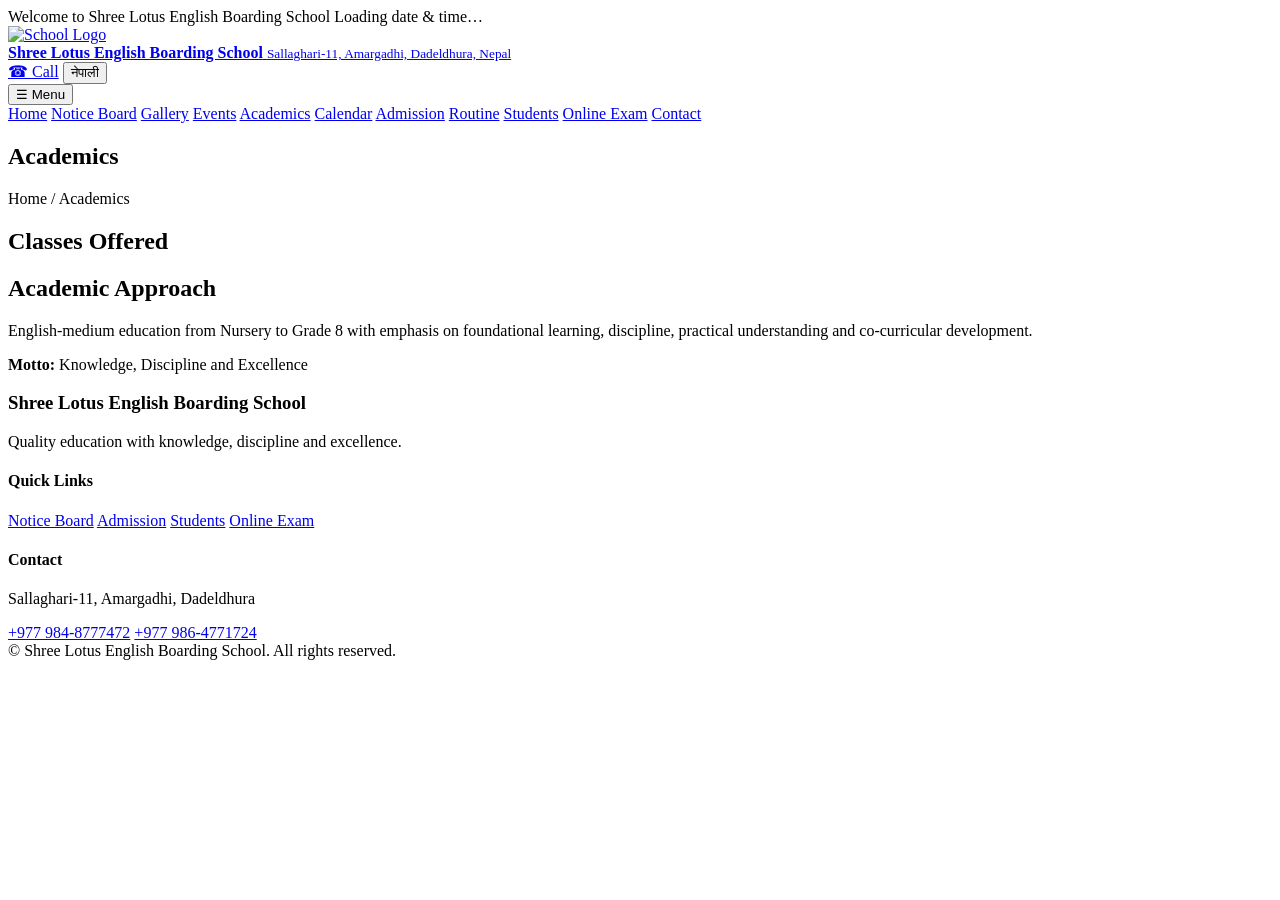
==== academics.html @ 2a29a553 "Add files via upload" ====
<!DOCTYPE html>
<html lang="en">
<head>
<meta charset="UTF-8">
<meta name="viewport" content="width=device-width, initial-scale=1.0">
<title>Academics | Shree Lotus English Boarding School</title>
<link rel="stylesheet" href="../assets/css/style.css">
</head>
<body>

<header class="site-header">
  <div class="utility">
    <div class="container utility-inner">
      <span data-i18n="welcome">Welcome to Shree Lotus English Boarding School</span>
      <span class="clock" id="schoolClock">Loading date & time…</span>
    </div>
  </div>
  <div class="brand-row">
    <div class="container brand-inner">
      <a class="brand" href="../index.html">
        <img src="../assets/images/logo.jpg" alt="School Logo">
        <div>
          <strong data-i18n="schoolName">Shree Lotus English Boarding School</strong>
          <small data-i18n="addressShort">Sallaghari-11, Amargadhi, Dadeldhura, Nepal</small>
        </div>
      </a>
      <div class="header-actions">
        <a class="call-btn" href="tel:+9779848777472">☎ <span data-i18n="call">Call</span></a>
        <button class="lang-btn" id="langToggle">नेपाली</button>
      </div>
    </div>
  </div>
  <nav class="main-nav">
    <div class="container nav-inner">
      <button class="menu-toggle" id="menuToggle">☰ <span data-i18n="menu">Menu</span></button>
      <div class="nav-links" id="navLinks">
        <a href="../index.html" data-i18n="home">Home</a>
        <a href="notice.html" data-i18n="notice">Notice Board</a>
        <a href="gallery.html" data-i18n="gallery">Gallery</a>
        <a href="events.html" data-i18n="events">Events</a>
        <a href="academics.html" data-i18n="academics">Academics</a>
        <a href="calendar.html" data-i18n="calendar">Calendar</a>
        <a href="admission.html" data-i18n="admission">Admission</a>
        <a href="routine.html" data-i18n="routine">Routine</a>
        <a href="students.html" data-i18n="students">Students</a>
        <a href="exam.html" data-i18n="onlineExam">Online Exam</a>
        <a href="contact.html" data-i18n="contact">Contact</a>
      </div>
    </div>
  </nav>
</header>

<main class="page-main">

<section class="page-banner"><div class="container"><h1>Academics</h1><div class="breadcrumb">Home / Academics</div></div></section>
<section class="section"><div class="container grid-2">
<div class="card"><div class="card-body"><h2>Classes Offered</h2><div id="classes"></div></div></div>
<div class="card"><div class="card-body"><h2>Academic Approach</h2><p>English-medium education from Nursery to Grade 8 with emphasis on foundational learning, discipline, practical understanding and co-curricular development.</p><div class="highlight"><b>Motto:</b> Knowledge, Discipline and Excellence</div></div></div>
</div></section>
<script>document.addEventListener("DOMContentLoaded",()=>document.getElementById("classes").innerHTML=SCHOOL_DATA.classes.map((x,i)=>`<span class="date-badge" style="margin:5px">${x}</span>`).join("")); </script>

</main>

<footer class="footer">
  <div class="container footer-grid">
    <div>
      <h3 data-i18n="schoolName">Shree Lotus English Boarding School</h3>
      <p data-i18n="footerText">Quality education with knowledge, discipline and excellence.</p>
    </div>
    <div>
      <h4 data-i18n="quickLinks">Quick Links</h4>
      <a href="notice.html" data-i18n="notice">Notice Board</a>
      <a href="admission.html" data-i18n="admission">Admission</a>
      <a href="students.html" data-i18n="students">Students</a>
      <a href="exam.html" data-i18n="onlineExam">Online Exam</a>
    </div>
    <div>
      <h4 data-i18n="contact">Contact</h4>
      <p>Sallaghari-11, Amargadhi, Dadeldhura</p>
      <a href="tel:+9779848777472">+977 984-8777472</a>
      <a href="tel:+9779864771724">+977 986-4771724</a>
    </div>
  </div>
  <div class="copyright">© <span id="year"></span> Shree Lotus English Boarding School. All rights reserved.</div>
</footer>

<script src="../data/site-data.js"></script>
<script src="../assets/js/app.js"></script>
</body>
</html>
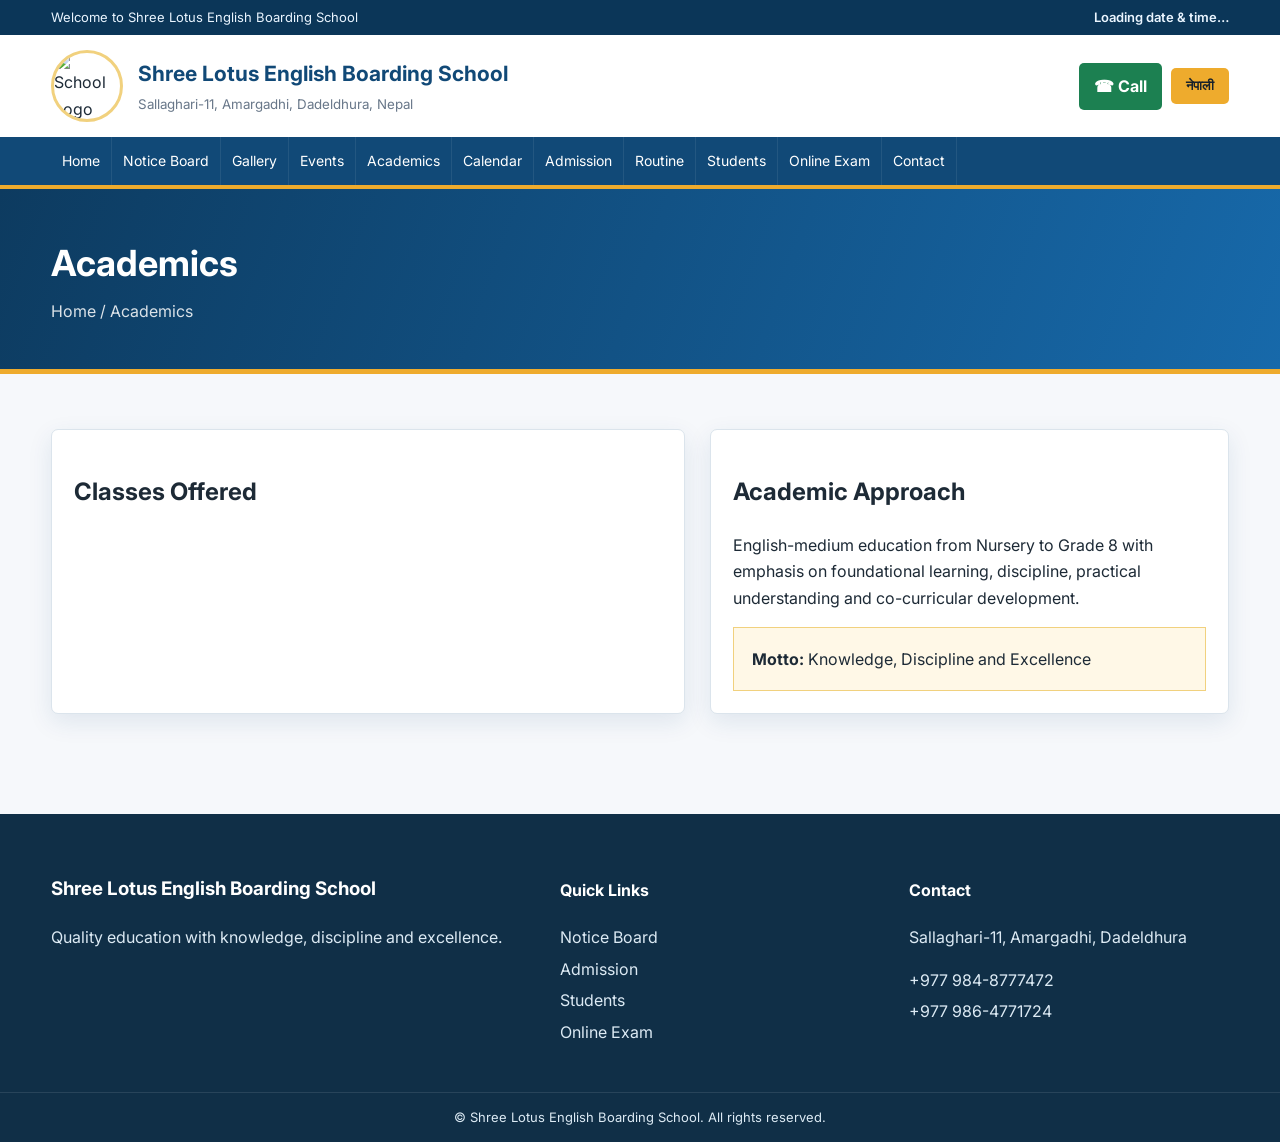
==== commit 1e05ab49: "Update academics.html" ====
--- a/academics.html
+++ b/academics.html
@@ -4,7 +4,7 @@
 <meta charset="UTF-8">
 <meta name="viewport" content="width=device-width, initial-scale=1.0">
 <title>Academics | Shree Lotus English Boarding School</title>
-<link rel="stylesheet" href="../assets/css/style.css">
+<link rel="stylesheet" href="style.css">
 </head>
 <body>
 
@@ -87,4 +87,4 @@
 <script src="../data/site-data.js"></script>
 <script src="../assets/js/app.js"></script>
 </body>
-</html>+</html>
--- a/style.css
+++ b/style.css
@@ -0,0 +1,106 @@
+
+@import url('https://fonts.googleapis.com/css2?family=Inter:wght@400;500;600;700&family=Noto+Sans+Devanagari:wght@400;500;600;700&display=swap');
+
+:root{
+  --navy:#114977; --blue:#1769aa; --sky:#eaf5ff; --gold:#eeab2d;
+  --red:#c93b45; --green:#1c8051; --ink:#1d2a36; --muted:#687789;
+  --white:#fff; --border:#dbe4ec; --shadow:0 8px 25px rgba(17,73,119,.10);
+}
+*{box-sizing:border-box}
+html{scroll-behavior:smooth}
+body{margin:0;font-family:Inter,"Noto Sans Devanagari",Arial,sans-serif;color:var(--ink);background:#f6f8fb;line-height:1.65}
+a{color:inherit;text-decoration:none}
+.container{width:min(1180px,92%);margin:auto}
+.utility{background:#0b3658;color:#eaf5ff;font-size:13px}
+.utility-inner{display:flex;justify-content:space-between;gap:20px;padding:7px 0}
+.clock{font-weight:600}
+.brand-row{background:#fff}
+.brand-inner{min-height:102px;display:flex;align-items:center;justify-content:space-between;gap:20px}
+.brand{display:flex;align-items:center;gap:15px}
+.brand img{width:72px;height:72px;object-fit:cover;border-radius:50%;border:3px solid #f1d17e}
+.brand strong{display:block;color:var(--navy);font-size:21px}
+.brand small{display:block;color:var(--muted);margin-top:3px}
+.header-actions{display:flex;align-items:center;gap:9px}
+.call-btn,.lang-btn{border:0;padding:10px 15px;border-radius:5px;font-weight:700;cursor:pointer}
+.call-btn{background:var(--green);color:#fff}
+.lang-btn{background:var(--gold);color:#18222b}
+.main-nav{background:var(--navy);border-bottom:4px solid var(--gold)}
+.nav-inner{display:flex}
+.nav-links{display:flex;flex-wrap:wrap}
+.nav-links a{color:#fff;padding:12px 11px;font-size:14px;border-right:1px solid rgba(255,255,255,.08)}
+.nav-links a:hover{background:#0d3b60}
+.menu-toggle{display:none;background:none;border:0;color:#fff;padding:12px;font-size:16px}
+.page-main{min-height:65vh}
+.hero{position:relative;min-height:calc(100vh - 160px);display:flex;align-items:center;overflow:hidden;background:#0d3b60}
+.hero-slide{position:absolute;inset:0;background-size:cover;background-position:center;opacity:0;transition:opacity .7s}
+.hero-slide.active{opacity:1}
+.hero-overlay{position:absolute;inset:0;background:linear-gradient(90deg,rgba(5,28,49,.82),rgba(5,28,49,.28),rgba(5,28,49,.15))}
+.hero-content{position:relative;z-index:2;color:#fff;max-width:700px;padding:80px 0}
+.hero h1{font-size:clamp(34px,5vw,62px);line-height:1.08;margin:0 0 16px}
+.hero p{font-size:19px;max-width:620px}
+.hero .tag{display:inline-block;background:var(--gold);color:#1c2730;padding:7px 13px;border-radius:4px;font-weight:800;margin-bottom:14px}
+.btn{display:inline-block;padding:11px 18px;border-radius:4px;font-weight:700;margin:8px 7px 0 0}
+.btn-primary{background:var(--gold);color:#17232e}
+.btn-light{background:#fff;color:var(--navy)}
+.section{padding:55px 0}
+.section-head{display:flex;justify-content:space-between;align-items:end;gap:15px;margin-bottom:25px}
+.section-head h2{margin:0;color:var(--navy);font-size:28px}
+.section-head p{margin:0;color:var(--muted)}
+.grid-2{display:grid;grid-template-columns:1.1fr .9fr;gap:25px}
+.grid-3{display:grid;grid-template-columns:repeat(3,1fr);gap:20px}
+.card{background:#fff;border:1px solid var(--border);border-radius:7px;box-shadow:var(--shadow);overflow:hidden}
+.card-body{padding:22px}
+.card h3{color:var(--navy);margin-top:0}
+.notice-list{list-style:none;padding:0;margin:0}
+.notice-list li{border-bottom:1px solid var(--border);padding:14px 0}
+.notice-list li:last-child{border-bottom:0}
+.date-badge{display:inline-block;background:var(--sky);color:var(--navy);padding:4px 8px;font-size:12px;font-weight:700;margin-right:8px}
+.person-card{display:grid;grid-template-columns:130px 1fr;gap:20px;align-items:center}
+.person-card img{width:130px;height:150px;object-fit:cover;border-radius:5px;border:1px solid var(--border)}
+.person-card h3{margin:0 0 5px}
+.facility{padding:20px;border-top:4px solid var(--gold);background:#fff}
+.facility .icon{font-size:30px}
+.stat-strip{background:var(--navy);color:#fff;padding:28px 0}
+.stats{display:grid;grid-template-columns:repeat(4,1fr);gap:15px;text-align:center}
+.stats strong{display:block;font-size:30px;color:var(--gold)}
+.stats span{font-size:14px}
+.page-banner{background:linear-gradient(110deg,#0d3b60,#1769aa);color:#fff;padding:45px 0;border-bottom:5px solid var(--gold)}
+.page-banner h1{margin:0 0 5px;font-size:36px}
+.breadcrumb{opacity:.85}
+.table-wrap{overflow:auto;background:#fff;border:1px solid var(--border);box-shadow:var(--shadow)}
+table{width:100%;border-collapse:collapse;min-width:650px}
+th,td{padding:13px 15px;border-bottom:1px solid var(--border);text-align:left}
+th{background:var(--sky);color:var(--navy)}
+.gallery{display:grid;grid-template-columns:repeat(3,1fr);gap:18px}
+.gallery img{width:100%;height:240px;object-fit:cover;display:block}
+.event-card img{width:100%;height:180px;object-fit:cover}
+.form-card{max-width:780px;background:#fff;padding:25px;border:1px solid var(--border);box-shadow:var(--shadow)}
+label{display:block;font-weight:700;margin:12px 0 6px}
+input,select,textarea{width:100%;padding:11px;border:1px solid #cfd9e2;border-radius:4px;font:inherit}
+textarea{min-height:120px}
+button.btn{border:0;cursor:pointer}
+.result{margin-top:18px;padding:16px;border-radius:5px;background:#eef8f2;border:1px solid #bfe3cc}
+.error{background:#fff1f1;border-color:#efb9b9}
+.footer{background:#102f47;color:#dceaf4;margin-top:40px}
+.footer-grid{display:grid;grid-template-columns:1.5fr 1fr 1fr;gap:30px;padding:42px 0}
+.footer h3,.footer h4{color:#fff}
+.footer a{display:block;color:#dceaf4;margin:5px 0}
+.copyright{text-align:center;padding:14px;border-top:1px solid rgba(255,255,255,.1);font-size:13px}
+.map{width:100%;height:430px;border:0}
+.notice-box{border-left:5px solid var(--gold);padding:15px 18px;background:#fff;margin-bottom:14px;box-shadow:var(--shadow)}
+.timeline{border-left:3px solid var(--gold);padding-left:20px}
+.timeline article{background:#fff;border:1px solid var(--border);padding:17px;margin-bottom:15px}
+.highlight{background:#fff8e7;padding:18px;border:1px solid #f1d17e}
+@media(max-width:900px){
+  .brand-inner{min-height:85px}.brand strong{font-size:17px}.brand small{font-size:12px}
+  .nav-inner{display:block}.menu-toggle{display:block}.nav-links{display:none;flex-direction:column}.nav-links.open{display:flex}
+  .nav-links a{border-bottom:1px solid rgba(255,255,255,.1)}
+  .grid-2,.grid-3,.gallery,.footer-grid{grid-template-columns:1fr}
+  .stats{grid-template-columns:repeat(2,1fr)}
+  .hero{min-height:calc(100vh - 150px)}
+}
+@media(max-width:520px){
+  .utility-inner{flex-direction:column;gap:2px}.brand img{width:58px;height:58px}.header-actions .call-btn{padding:8px}
+  .hero-content{padding:55px 0}.hero p{font-size:16px}
+  .stats{grid-template-columns:1fr 1fr}.person-card{grid-template-columns:1fr}
+}
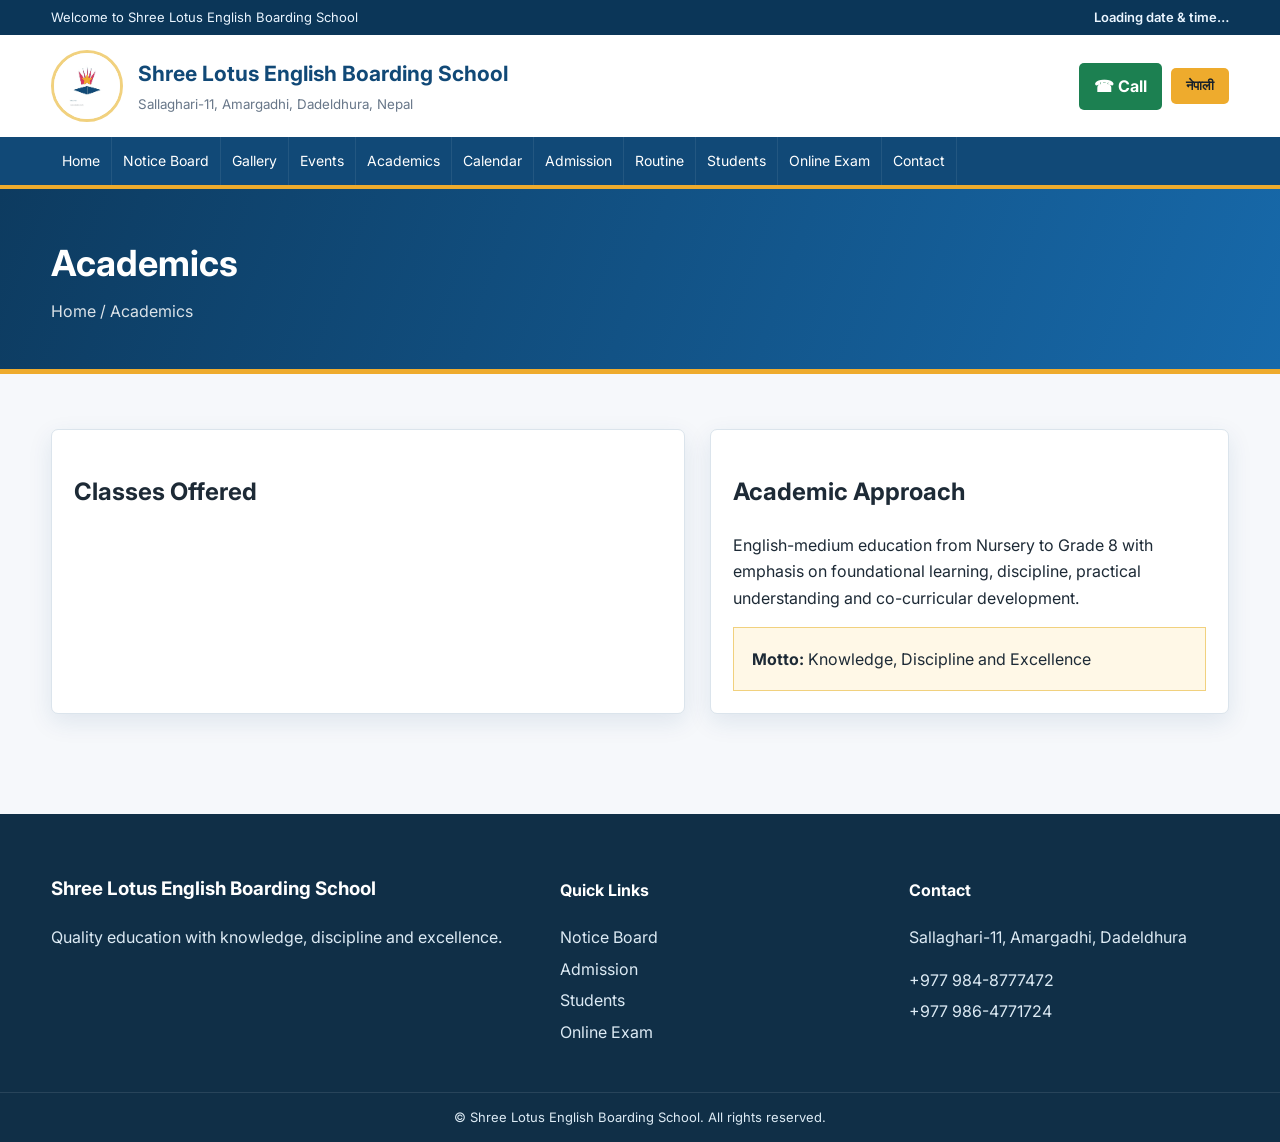
==== commit 8bde1d12: "Update academics.html" ====
--- a/academics.html
+++ b/academics.html
@@ -18,7 +18,7 @@
   <div class="brand-row">
     <div class="container brand-inner">
       <a class="brand" href="../index.html">
-        <img src="../assets/images/logo.jpg" alt="School Logo">
+        <img src="logo.jpg" alt="School Logo">
         <div>
           <strong data-i18n="schoolName">Shree Lotus English Boarding School</strong>
           <small data-i18n="addressShort">Sallaghari-11, Amargadhi, Dadeldhura, Nepal</small>
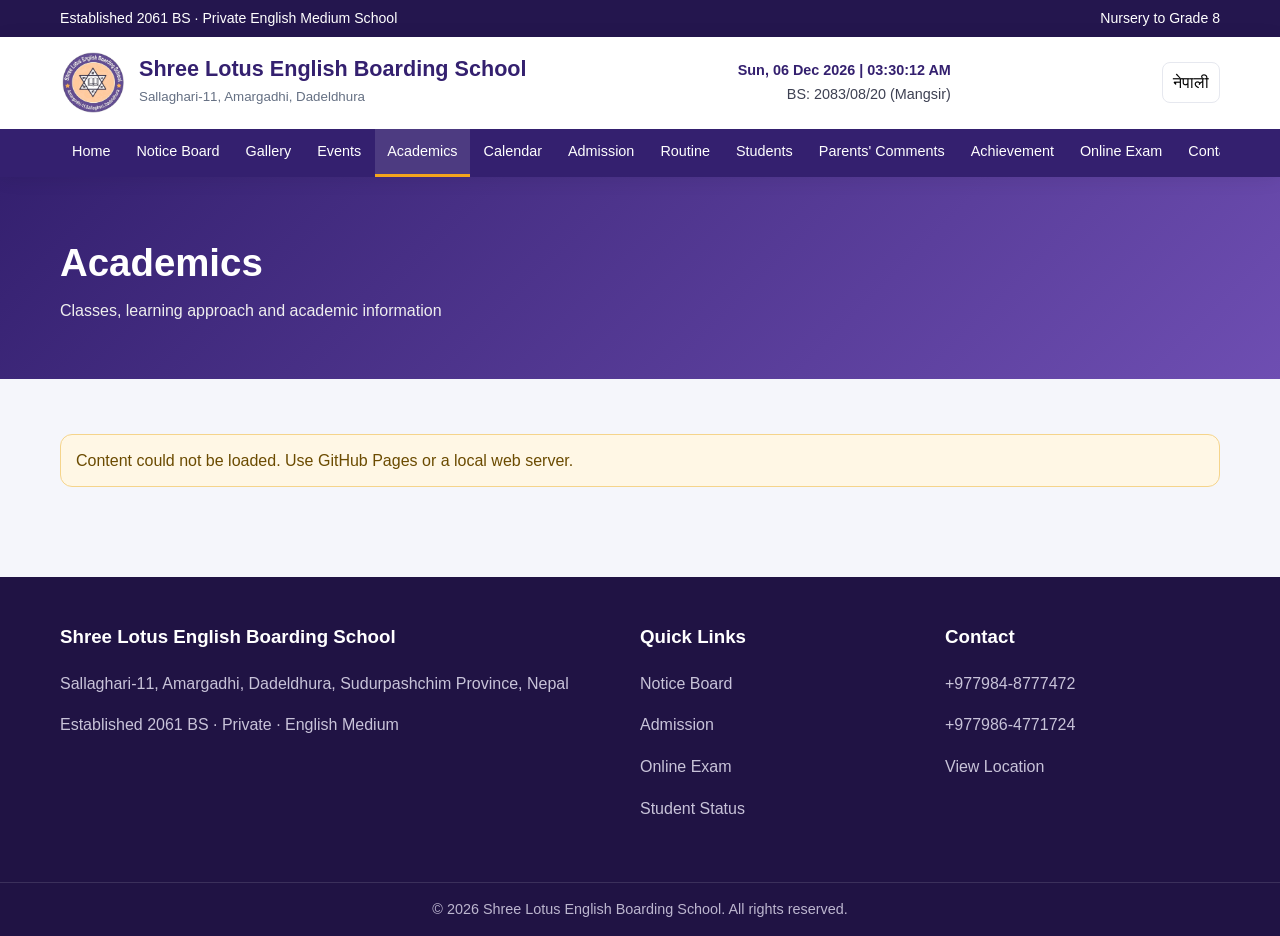
==== commit c53853e3: "Add files via upload" ====
--- a/academics.html
+++ b/academics.html
@@ -1,90 +1,12 @@
-<!DOCTYPE html>
-<html lang="en">
-<head>
-<meta charset="UTF-8">
-<meta name="viewport" content="width=device-width, initial-scale=1.0">
-<title>Academics | Shree Lotus English Boarding School</title>
-<link rel="stylesheet" href="style.css">
-</head>
-<body>
-
-<header class="site-header">
-  <div class="utility">
-    <div class="container utility-inner">
-      <span data-i18n="welcome">Welcome to Shree Lotus English Boarding School</span>
-      <span class="clock" id="schoolClock">Loading date & time…</span>
-    </div>
-  </div>
-  <div class="brand-row">
-    <div class="container brand-inner">
-      <a class="brand" href="../index.html">
-        <img src="logo.jpg" alt="School Logo">
-        <div>
-          <strong data-i18n="schoolName">Shree Lotus English Boarding School</strong>
-          <small data-i18n="addressShort">Sallaghari-11, Amargadhi, Dadeldhura, Nepal</small>
-        </div>
-      </a>
-      <div class="header-actions">
-        <a class="call-btn" href="tel:+9779848777472">☎ <span data-i18n="call">Call</span></a>
-        <button class="lang-btn" id="langToggle">नेपाली</button>
-      </div>
-    </div>
-  </div>
-  <nav class="main-nav">
-    <div class="container nav-inner">
-      <button class="menu-toggle" id="menuToggle">☰ <span data-i18n="menu">Menu</span></button>
-      <div class="nav-links" id="navLinks">
-        <a href="../index.html" data-i18n="home">Home</a>
-        <a href="notice.html" data-i18n="notice">Notice Board</a>
-        <a href="gallery.html" data-i18n="gallery">Gallery</a>
-        <a href="events.html" data-i18n="events">Events</a>
-        <a href="academics.html" data-i18n="academics">Academics</a>
-        <a href="calendar.html" data-i18n="calendar">Calendar</a>
-        <a href="admission.html" data-i18n="admission">Admission</a>
-        <a href="routine.html" data-i18n="routine">Routine</a>
-        <a href="students.html" data-i18n="students">Students</a>
-        <a href="exam.html" data-i18n="onlineExam">Online Exam</a>
-        <a href="contact.html" data-i18n="contact">Contact</a>
-      </div>
-    </div>
-  </nav>
-</header>
-
-<main class="page-main">
-
-<section class="page-banner"><div class="container"><h1>Academics</h1><div class="breadcrumb">Home / Academics</div></div></section>
-<section class="section"><div class="container grid-2">
-<div class="card"><div class="card-body"><h2>Classes Offered</h2><div id="classes"></div></div></div>
-<div class="card"><div class="card-body"><h2>Academic Approach</h2><p>English-medium education from Nursery to Grade 8 with emphasis on foundational learning, discipline, practical understanding and co-curricular development.</p><div class="highlight"><b>Motto:</b> Knowledge, Discipline and Excellence</div></div></div>
-</div></section>
-<script>document.addEventListener("DOMContentLoaded",()=>document.getElementById("classes").innerHTML=SCHOOL_DATA.classes.map((x,i)=>`<span class="date-badge" style="margin:5px">${x}</span>`).join("")); </script>
-
-</main>
-
-<footer class="footer">
-  <div class="container footer-grid">
-    <div>
-      <h3 data-i18n="schoolName">Shree Lotus English Boarding School</h3>
-      <p data-i18n="footerText">Quality education with knowledge, discipline and excellence.</p>
-    </div>
-    <div>
-      <h4 data-i18n="quickLinks">Quick Links</h4>
-      <a href="notice.html" data-i18n="notice">Notice Board</a>
-      <a href="admission.html" data-i18n="admission">Admission</a>
-      <a href="students.html" data-i18n="students">Students</a>
-      <a href="exam.html" data-i18n="onlineExam">Online Exam</a>
-    </div>
-    <div>
-      <h4 data-i18n="contact">Contact</h4>
-      <p>Sallaghari-11, Amargadhi, Dadeldhura</p>
-      <a href="tel:+9779848777472">+977 984-8777472</a>
-      <a href="tel:+9779864771724">+977 986-4771724</a>
-    </div>
-  </div>
-  <div class="copyright">© <span id="year"></span> Shree Lotus English Boarding School. All rights reserved.</div>
-</footer>
-
-<script src="../data/site-data.js"></script>
-<script src="../assets/js/app.js"></script>
-</body>
-</html>
+<!doctype html><html lang="en"><head><meta charset="utf-8"><meta name="viewport" content="width=device-width,initial-scale=1"><title>Academics | Shree Lotus English Boarding School</title><meta name="description" content="Shree Lotus English Boarding School, Sallaghari-11, Amargadhi, Dadeldhura."><link rel="stylesheet" href="style.css"></head><body data-page="academics">
+<div class="top-strip"><div class="container"><span>Established 2061 BS · Private English Medium School</span><span>Nursery to Grade 8</span></div></div>
+<header class="header"><div class="container brand-row">
+<a class="brand" href="index.html"><img src="school-logo.jpg" alt="School logo"><div><h1 data-school-name>Shree Lotus English Boarding School</h1><small>Sallaghari-11, Amargadhi, Dadeldhura</small></div></a>
+<div class="clock" data-clock>Loading date and time...</div><div><button class="lang-btn" type="button">नेपाली</button><button class="menu-btn" type="button">Menu</button></div>
+</div><div class="nav-wrap"><div class="container"><nav class="nav">
+<a href="index.html">Home</a><a href="notice-board.html">Notice Board</a><a href="gallery.html">Gallery</a><a href="events.html">Events</a><a href="academics.html">Academics</a><a href="calendar.html">Calendar</a><a href="admission.html">Admission</a><a href="routine.html">Routine</a><a href="students.html">Students</a><a href="parents-comments.html">Parents' Comments</a><a href="achievement.html">Achievement</a><a href="online-exam.html">Online Exam</a><a href="contact.html">Contact</a><a href="location.html">Location</a><a href="important-links.html">Important Links</a>
+</nav></div></div></header>
+<main><section class="page-hero"><div class="container"><h1>Academics</h1><p>Classes, learning approach and academic information</p></div></section><section class="section"><div class="container" data-content><p>Loading...</p></div></section></main>
+<footer class="footer"><div class="container footer-grid"><div><h3 data-school-name>Shree Lotus English Boarding School</h3><p data-school-address>Sallaghari-11, Amargadhi, Dadeldhura, Sudurpashchim Province, Nepal</p><p>Established <span data-established>2061 BS</span> · Private · English Medium</p></div><div><h3>Quick Links</h3><p><a href="notice-board.html">Notice Board</a></p><p><a href="admission.html">Admission</a></p><p><a href="online-exam.html">Online Exam</a></p><p><a href="students.html">Student Status</a></p></div><div><h3>Contact</h3><p><a data-principal-phone href="tel:+9779848777472">+977984-8777472</a></p><p><a data-chairperson-phone href="tel:+9779864771724">+977986-4771724</a></p><p><a href="location.html">View Location</a></p></div></div><div class="footer-bottom">© <span id="year"></span> Shree Lotus English Boarding School. All rights reserved.</div></footer>
+<script>document.getElementById('year').textContent=new Date().getFullYear()</script>
+<script src="app.js"></script></body></html>
--- a/style.css
+++ b/style.css
@@ -1,106 +1,22 @@
 
-@import url('https://fonts.googleapis.com/css2?family=Inter:wght@400;500;600;700&family=Noto+Sans+Devanagari:wght@400;500;600;700&display=swap');
-
-:root{
-  --navy:#114977; --blue:#1769aa; --sky:#eaf5ff; --gold:#eeab2d;
-  --red:#c93b45; --green:#1c8051; --ink:#1d2a36; --muted:#687789;
-  --white:#fff; --border:#dbe4ec; --shadow:0 8px 25px rgba(17,73,119,.10);
-}
-*{box-sizing:border-box}
-html{scroll-behavior:smooth}
-body{margin:0;font-family:Inter,"Noto Sans Devanagari",Arial,sans-serif;color:var(--ink);background:#f6f8fb;line-height:1.65}
-a{color:inherit;text-decoration:none}
-.container{width:min(1180px,92%);margin:auto}
-.utility{background:#0b3658;color:#eaf5ff;font-size:13px}
-.utility-inner{display:flex;justify-content:space-between;gap:20px;padding:7px 0}
-.clock{font-weight:600}
-.brand-row{background:#fff}
-.brand-inner{min-height:102px;display:flex;align-items:center;justify-content:space-between;gap:20px}
-.brand{display:flex;align-items:center;gap:15px}
-.brand img{width:72px;height:72px;object-fit:cover;border-radius:50%;border:3px solid #f1d17e}
-.brand strong{display:block;color:var(--navy);font-size:21px}
-.brand small{display:block;color:var(--muted);margin-top:3px}
-.header-actions{display:flex;align-items:center;gap:9px}
-.call-btn,.lang-btn{border:0;padding:10px 15px;border-radius:5px;font-weight:700;cursor:pointer}
-.call-btn{background:var(--green);color:#fff}
-.lang-btn{background:var(--gold);color:#18222b}
-.main-nav{background:var(--navy);border-bottom:4px solid var(--gold)}
-.nav-inner{display:flex}
-.nav-links{display:flex;flex-wrap:wrap}
-.nav-links a{color:#fff;padding:12px 11px;font-size:14px;border-right:1px solid rgba(255,255,255,.08)}
-.nav-links a:hover{background:#0d3b60}
-.menu-toggle{display:none;background:none;border:0;color:#fff;padding:12px;font-size:16px}
-.page-main{min-height:65vh}
-.hero{position:relative;min-height:calc(100vh - 160px);display:flex;align-items:center;overflow:hidden;background:#0d3b60}
-.hero-slide{position:absolute;inset:0;background-size:cover;background-position:center;opacity:0;transition:opacity .7s}
-.hero-slide.active{opacity:1}
-.hero-overlay{position:absolute;inset:0;background:linear-gradient(90deg,rgba(5,28,49,.82),rgba(5,28,49,.28),rgba(5,28,49,.15))}
-.hero-content{position:relative;z-index:2;color:#fff;max-width:700px;padding:80px 0}
-.hero h1{font-size:clamp(34px,5vw,62px);line-height:1.08;margin:0 0 16px}
-.hero p{font-size:19px;max-width:620px}
-.hero .tag{display:inline-block;background:var(--gold);color:#1c2730;padding:7px 13px;border-radius:4px;font-weight:800;margin-bottom:14px}
-.btn{display:inline-block;padding:11px 18px;border-radius:4px;font-weight:700;margin:8px 7px 0 0}
-.btn-primary{background:var(--gold);color:#17232e}
-.btn-light{background:#fff;color:var(--navy)}
-.section{padding:55px 0}
-.section-head{display:flex;justify-content:space-between;align-items:end;gap:15px;margin-bottom:25px}
-.section-head h2{margin:0;color:var(--navy);font-size:28px}
-.section-head p{margin:0;color:var(--muted)}
-.grid-2{display:grid;grid-template-columns:1.1fr .9fr;gap:25px}
-.grid-3{display:grid;grid-template-columns:repeat(3,1fr);gap:20px}
-.card{background:#fff;border:1px solid var(--border);border-radius:7px;box-shadow:var(--shadow);overflow:hidden}
-.card-body{padding:22px}
-.card h3{color:var(--navy);margin-top:0}
-.notice-list{list-style:none;padding:0;margin:0}
-.notice-list li{border-bottom:1px solid var(--border);padding:14px 0}
-.notice-list li:last-child{border-bottom:0}
-.date-badge{display:inline-block;background:var(--sky);color:var(--navy);padding:4px 8px;font-size:12px;font-weight:700;margin-right:8px}
-.person-card{display:grid;grid-template-columns:130px 1fr;gap:20px;align-items:center}
-.person-card img{width:130px;height:150px;object-fit:cover;border-radius:5px;border:1px solid var(--border)}
-.person-card h3{margin:0 0 5px}
-.facility{padding:20px;border-top:4px solid var(--gold);background:#fff}
-.facility .icon{font-size:30px}
-.stat-strip{background:var(--navy);color:#fff;padding:28px 0}
-.stats{display:grid;grid-template-columns:repeat(4,1fr);gap:15px;text-align:center}
-.stats strong{display:block;font-size:30px;color:var(--gold)}
-.stats span{font-size:14px}
-.page-banner{background:linear-gradient(110deg,#0d3b60,#1769aa);color:#fff;padding:45px 0;border-bottom:5px solid var(--gold)}
-.page-banner h1{margin:0 0 5px;font-size:36px}
-.breadcrumb{opacity:.85}
-.table-wrap{overflow:auto;background:#fff;border:1px solid var(--border);box-shadow:var(--shadow)}
-table{width:100%;border-collapse:collapse;min-width:650px}
-th,td{padding:13px 15px;border-bottom:1px solid var(--border);text-align:left}
-th{background:var(--sky);color:var(--navy)}
-.gallery{display:grid;grid-template-columns:repeat(3,1fr);gap:18px}
-.gallery img{width:100%;height:240px;object-fit:cover;display:block}
-.event-card img{width:100%;height:180px;object-fit:cover}
-.form-card{max-width:780px;background:#fff;padding:25px;border:1px solid var(--border);box-shadow:var(--shadow)}
-label{display:block;font-weight:700;margin:12px 0 6px}
-input,select,textarea{width:100%;padding:11px;border:1px solid #cfd9e2;border-radius:4px;font:inherit}
-textarea{min-height:120px}
-button.btn{border:0;cursor:pointer}
-.result{margin-top:18px;padding:16px;border-radius:5px;background:#eef8f2;border:1px solid #bfe3cc}
-.error{background:#fff1f1;border-color:#efb9b9}
-.footer{background:#102f47;color:#dceaf4;margin-top:40px}
-.footer-grid{display:grid;grid-template-columns:1.5fr 1fr 1fr;gap:30px;padding:42px 0}
-.footer h3,.footer h4{color:#fff}
-.footer a{display:block;color:#dceaf4;margin:5px 0}
-.copyright{text-align:center;padding:14px;border-top:1px solid rgba(255,255,255,.1);font-size:13px}
-.map{width:100%;height:430px;border:0}
-.notice-box{border-left:5px solid var(--gold);padding:15px 18px;background:#fff;margin-bottom:14px;box-shadow:var(--shadow)}
-.timeline{border-left:3px solid var(--gold);padding-left:20px}
-.timeline article{background:#fff;border:1px solid var(--border);padding:17px;margin-bottom:15px}
-.highlight{background:#fff8e7;padding:18px;border:1px solid #f1d17e}
-@media(max-width:900px){
-  .brand-inner{min-height:85px}.brand strong{font-size:17px}.brand small{font-size:12px}
-  .nav-inner{display:block}.menu-toggle{display:block}.nav-links{display:none;flex-direction:column}.nav-links.open{display:flex}
-  .nav-links a{border-bottom:1px solid rgba(255,255,255,.1)}
-  .grid-2,.grid-3,.gallery,.footer-grid{grid-template-columns:1fr}
-  .stats{grid-template-columns:repeat(2,1fr)}
-  .hero{min-height:calc(100vh - 150px)}
-}
-@media(max-width:520px){
-  .utility-inner{flex-direction:column;gap:2px}.brand img{width:58px;height:58px}.header-actions .call-btn{padding:8px}
-  .hero-content{padding:55px 0}.hero p{font-size:16px}
-  .stats{grid-template-columns:1fr 1fr}.person-card{grid-template-columns:1fr}
-}
+:root{--primary:#34206f;--primary2:#5a3aa3;--accent:#f4a51c;--ink:#202335;--muted:#657083;--soft:#f5f6fb;--line:#e6e8ef;--shadow:0 12px 35px rgba(31,26,64,.10);--radius:18px}
+*{box-sizing:border-box}html{scroll-behavior:smooth}body{margin:0;font-family:Arial,Helvetica,sans-serif;background:var(--soft);color:var(--ink);line-height:1.6}a{color:inherit;text-decoration:none}img{max-width:100%;display:block}button,input,select,textarea{font:inherit}
+.container{width:min(1160px,92%);margin:auto}.top-strip{background:#24164e;color:#fff;font-size:.88rem}.top-strip .container{display:flex;justify-content:space-between;gap:15px;padding:7px 0}.header{background:#fff;position:sticky;top:0;z-index:50;box-shadow:0 2px 18px rgba(0,0,0,.08)}
+.brand-row{display:flex;align-items:center;justify-content:space-between;gap:20px;padding:13px 0}.brand{display:flex;align-items:center;gap:13px;min-width:0}.brand img{width:66px;height:66px;object-fit:contain;border-radius:50%}.brand h1{font-size:1.35rem;line-height:1.15;margin:0;color:var(--primary)}.brand small{display:block;color:var(--muted);margin-top:4px}.clock{font-size:.9rem;text-align:right;color:#3d4052;white-space:nowrap}.clock strong{display:block;color:var(--primary)}
+.nav-wrap{background:var(--primary)}.nav{display:flex;align-items:center;gap:2px;overflow:auto}.nav a{color:#fff;padding:11px 12px;font-size:.9rem;white-space:nowrap;border-bottom:3px solid transparent}.nav a:hover,.nav a.active{background:rgba(255,255,255,.12);border-bottom-color:var(--accent)}
+.menu-btn{display:none;background:var(--primary);color:#fff;border:0;padding:9px 12px;border-radius:8px}.lang-btn{border:1px solid var(--line);background:#fff;padding:7px 10px;border-radius:8px;cursor:pointer}
+.hero{position:relative;min-height:440px;background:#222;overflow:hidden}.slide{display:none;position:relative;min-height:440px}.slide.active{display:block}.slide img{width:100%;height:440px;object-fit:cover;filter:brightness(.67)}.slide-content{position:absolute;left:7%;bottom:10%;max-width:680px;color:#fff}.slide-content h2{font-size:clamp(2rem,5vw,3.4rem);margin:0 0 8px;line-height:1.1}.slide-content p{font-size:1.05rem;margin:0;max-width:650px}.slide-dots{position:absolute;bottom:22px;right:7%;display:flex;gap:7px}.dot{width:10px;height:10px;border-radius:50%;background:#fff8;border:1px solid #fff;cursor:pointer}.dot.active{background:#fff}
+.section{padding:55px 0}.section-head{display:flex;justify-content:space-between;align-items:end;gap:15px;margin-bottom:25px}.section-head h2{margin:0;color:var(--primary);font-size:1.8rem}.section-head p{margin:4px 0 0;color:var(--muted)}
+.grid{display:grid;gap:20px}.grid-2{grid-template-columns:repeat(2,1fr)}.grid-3{grid-template-columns:repeat(3,1fr)}.grid-4{grid-template-columns:repeat(4,1fr)}.card{background:#fff;border:1px solid var(--line);border-radius:var(--radius);padding:22px;box-shadow:var(--shadow)}.card h3{margin:0 0 7px;color:var(--primary)}.card p{margin:0;color:var(--muted)}
+.facility-icon{font-size:2rem;margin-bottom:10px}.btn{display:inline-flex;align-items:center;justify-content:center;gap:7px;background:var(--primary);color:#fff;padding:10px 15px;border-radius:10px;border:0;cursor:pointer}.btn:hover{background:var(--primary2)}.btn-accent{background:var(--accent);color:#24164e}.btn-outline{background:#fff;color:var(--primary);border:1px solid var(--primary)}
+.people{display:grid;grid-template-columns:repeat(2,1fr);gap:22px}.person{background:#fff;border:1px solid var(--line);border-radius:20px;overflow:hidden;box-shadow:var(--shadow);display:grid;grid-template-columns:180px 1fr}.person img{height:100%;width:180px;object-fit:cover}.person-body{padding:22px}.person-body h3{margin:0;color:var(--primary)}.person-body .role{color:var(--accent);font-weight:700}.person-body p{color:var(--muted)}.phone{font-weight:700;color:var(--primary)}
+.notice-list{display:grid;gap:12px}.notice{display:grid;grid-template-columns:125px 1fr;gap:18px;padding:17px;background:#fff;border:1px solid var(--line);border-radius:14px}.notice-date{font-weight:700;color:var(--primary)}
+.gallery{display:grid;grid-template-columns:repeat(3,1fr);gap:18px}.gallery-card{background:#fff;border-radius:18px;overflow:hidden;border:1px solid var(--line);box-shadow:var(--shadow)}.gallery-card img{height:230px;width:100%;object-fit:cover}.gallery-card div{padding:16px}.gallery-card h3{margin:0 0 4px;color:var(--primary)}.gallery-card p{margin:0;color:var(--muted)}
+.page-hero{background:linear-gradient(135deg,var(--primary),#6e4eb2);color:#fff;padding:55px 0}.page-hero h1{margin:0 0 5px;font-size:2.4rem}.page-hero p{margin:0;color:#eee}
+.table-wrap{overflow:auto;background:#fff;border:1px solid var(--line);border-radius:15px}table{border-collapse:collapse;width:100%;min-width:650px}th,td{padding:12px 14px;border-bottom:1px solid var(--line);text-align:left}th{background:#f1eff8;color:var(--primary)}
+.form{display:grid;gap:14px}label{font-weight:700;color:#34384a}input,select,textarea{width:100%;padding:11px 12px;border:1px solid #cfd4df;border-radius:10px;background:#fff;outline:none}input:focus,select:focus,textarea:focus{border-color:var(--primary);box-shadow:0 0 0 3px rgba(52,32,111,.1)}
+.result{margin-top:18px;padding:16px;border-radius:12px;background:#eef8f3;border:1px solid #bde6d2;display:none}.exam-question{padding:18px;border:1px solid var(--line);border-radius:14px;background:#fff;margin-bottom:14px}.exam-question h3{margin:0 0 10px;font-size:1rem}.option{display:flex;gap:8px;align-items:flex-start;font-weight:400;padding:6px 0}.option input{width:auto;margin-top:5px}
+.map{width:100%;height:420px;border:0;border-radius:18px}.footer{background:#201344;color:#e9e6f2;margin-top:35px}.footer-grid{display:grid;grid-template-columns:2fr 1fr 1fr;gap:30px;padding:45px 0}.footer h3{color:#fff;margin-top:0}.footer p,.footer a{color:#c8c3d9}.footer a:hover{color:#fff}.footer-bottom{border-top:1px solid rgba(255,255,255,.12);padding:15px 0;text-align:center;color:#bcb6cf;font-size:.9rem}
+.badge{display:inline-block;padding:4px 9px;border-radius:20px;background:#f3ecff;color:var(--primary);font-size:.8rem;font-weight:700}.alert{padding:13px 15px;border-radius:12px;background:#fff7e5;border:1px solid #f5d48b;color:#6b4b00}.small{font-size:.88rem;color:var(--muted)}
+@media(max-width:900px){.grid-4{grid-template-columns:repeat(2,1fr)}.grid-3,.gallery{grid-template-columns:repeat(2,1fr)}.people{grid-template-columns:1fr}.clock{display:none}}
+@media(max-width:680px){.top-strip .container{font-size:.78rem}.brand h1{font-size:1rem}.brand img{width:50px;height:50px}.menu-btn{display:inline-block}.nav{display:none;flex-wrap:wrap;padding-bottom:8px}.nav.open{display:flex}.nav a{width:50%;font-size:.84rem}.grid-2,.grid-3,.grid-4,.gallery{grid-template-columns:1fr}.person{grid-template-columns:120px 1fr}.person img{width:120px}.hero,.slide{min-height:390px}.slide img{height:390px}.slide-content{left:6%;right:6%;bottom:12%}.slide-content h2{font-size:2rem}.notice{grid-template-columns:1fr;gap:4px}.footer-grid{grid-template-columns:1fr}.page-hero h1{font-size:1.9rem}}
